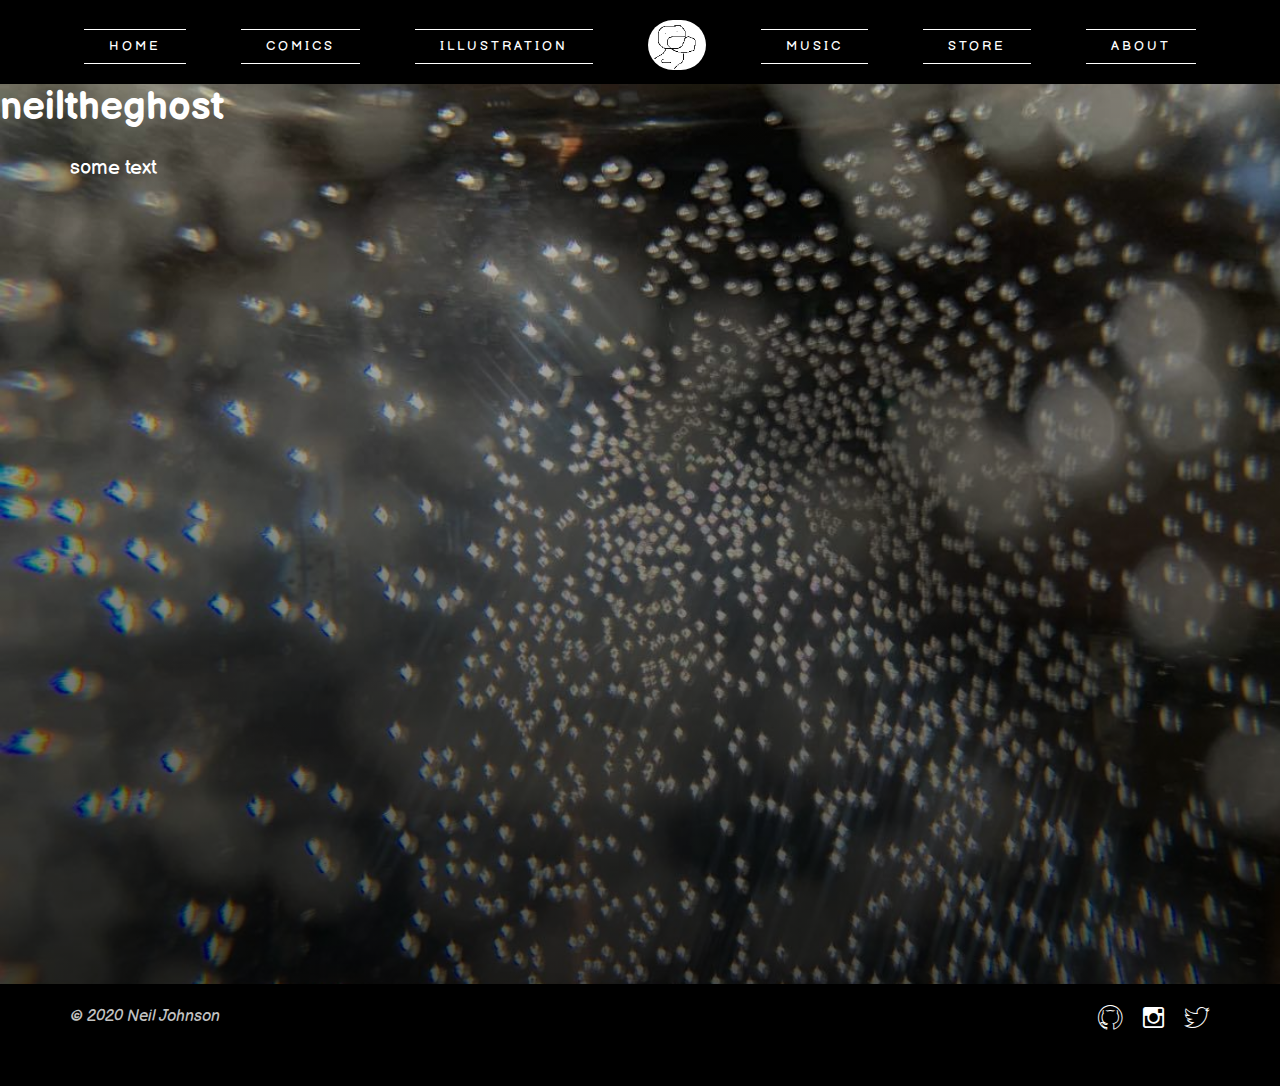
==== index.html @ 7c7e18c2 "developing header nav" ====
<!DOCTYPE html>
<!-- encompasses all that is html. en for english -->
<html lang="en">
    <!-- this defines the tab title and all css docs -->
    <head>
        <!-- vendor sytlesheets to normalize and stick to grid conventions -->
        <link rel="stylesheet" type="text/css" href="vendors/css/normalize.css">
        <link rel="stylesheet" type="text/css" href="vendors/css/Grid.css">
        <!-- my very own stylesheet -->
        <link rel="stylesheet" type="text/css" href="resources/css/style.css">
        <!-- ion icons css file that allows for the i class icons to be used -->
        <link rel="stylesheet" type="text/css" href="vendors/css/ionicons.min.css">
        <!-- google font. I can change this down the road -->
        <link href="https://fonts.googleapis.com/css2?family=Balsamiq+Sans:ital@0;1&display=swap" rel="stylesheet">
        <title>neil.the.ghost</title>
    </head>
    <!-- the stuff at the top. -->
    <!-- body of the website. this is the contents of the website -->
    <body>
        <div class="header">
            <nav>
                <div class="row">
                    <ul class="main-nav">
                        <li><a id="Nav-Home" href="#">Home</a></li>
                        <li><a id="Nav-Comics" href="#">Comics</a></li>
                        <li><a id="Nav-Illustration" href="#">Illustration</a></li>
                        <li class="Nav-logo"><img id="header-logo" src="resources/img/home.png" alt="home-logo"></li>
                        <li><a id="Nav-Music" href="#">Music</a></li>
                        <li><a id="Nav-Store" href="#">Store</a></li>
                        <li><a id="Nav-About" href="#">About</a></li>
                    </ul>
                </div>
            </nav>
        </div>
        <div>

        </div>
        <section class="hero-section">
            <h1>neiltheghost</h1>
            <div class="row">
            </div>
            <p class="row">
                some text
            </p>
        </section>

        <footer>
            <div class="row">
                <p>
                    &copy; 2020 Neil Johnson
                </p>
                <ul class="social-links">
                    <li><a href="https://github.com/neilejohnson"><i class="ion-social-github-outline"></i></a></li>
                    <li><a href="https://www.instagram.com/burningflies/"><i class="ion-social-instagram-outline"></i></a></li>
                    <li><a href="https://twitter.com/neil_the_ghost"><i class="ion-social-twitter-outline"></i></a></li>
                </ul>
            </div>
        </footer>
        <script src="resources/js/app.js"></script>
    </body>
</html>
---- vendors/css/Grid.css ----
/*  SECTIONS  ============================================================================= */

.section {
	clear: both;
	padding: 0px;
	margin: 0px;
}

/*  GROUPING  ============================================================================= */

.row {
    zoom: 1; /* For IE 6/7 (trigger hasLayout) */
}

.row:before,
.row:after {
    content:"";
    display:table;
}
.row:after {
    clear:both;
}

/*  GRID COLUMN SETUP   ==================================================================== */

.col {
	display: block;
	float:left;
	margin: 1% 0 1% 1.6%;
}

.col:first-child { margin-left: 0; } /* all browsers except IE6 and lower */


/*  REMOVE MARGINS AS ALL GO FULL WIDTH AT 480 PIXELS */

@media only screen and (max-width: 480px) {
	.col { 
		/*margin: 1% 0 1% 0%;*/
        margin: 0;
	}
}


/*  GRID OF TWO   ============================================================================= */


.span-2-of-2 {
	width: 100%;
}

.span-1-of-2 {
	width: 49.2%;
}

/*  GO FULL WIDTH AT LESS THAN 480 PIXELS */

@media only screen and (max-width: 480px) {
	.span-2-of-2 {
		width: 100%; 
	}
	.span-1-of-2 {
		width: 100%; 
	}
}


/*  GRID OF THREE   ============================================================================= */

	
.span-3-of-3 {
	width: 100%; 
}

.span-2-of-3 {
	width: 66.13%; 
}

.span-1-of-3 {
	width: 32.26%; 
}


/*  GO FULL WIDTH AT LESS THAN 480 PIXELS */

@media only screen and (max-width: 480px) {
	.span-3-of-3 {
		width: 100%; 
	}
	.span-2-of-3 {
		width: 100%; 
	}
	.span-1-of-3 {
		width: 100%;
	}
}

/*  GRID OF FOUR   ============================================================================= */

	
.span-4-of-4 {
	width: 100%; 
}

.span-3-of-4 {
	width: 74.6%; 
}

.span-2-of-4 {
	width: 49.2%; 
}

.span-1-of-4 {
	width: 23.8%; 
}


/*  GO FULL WIDTH AT LESS THAN 480 PIXELS */

@media only screen and (max-width: 480px) {
	.span-4-of-4 {
		width: 100%; 
	}
	.span-3-of-4 {
		width: 100%; 
	}
	.span-2-of-4 {
		width: 100%; 
	}
	.span-1-of-4 {
		width: 100%; 
	}
}


/*  GRID OF FIVE   ============================================================================= */

	
.span-5-of-5 {
	width: 100%;
}

.span-4-of-5 {
  	width: 79.68%; 
}

.span-3-of-5 {
  	width: 59.36%; 
}

.span-2-of-5 {
  	width: 39.04%;
}

.span-1-of-5 {
  	width: 18.72%;
}


/*  GO FULL WIDTH AT LESS THAN 480 PIXELS */

@media only screen and (max-width: 480px) {
	.span-5-of-5 {
		width: 100%; 
	}
	.span-4-of-5 {
		width: 100%; 
	}
	.span-3-of-5 {
		width: 100%; 
	}
	.span-2-of-5 {
		width: 100%; 
	}
	.span-1-of-5 {
		width: 100%; 
	}
}


/*  GRID OF SIX   ============================================================================= */


.span-6-of-6 {
	width: 100%;
}

.span-5-of-6 {
  	width: 83.06%;
}

.span-4-of-6 {
  	width: 66.13%;
}

.span-3-of-6 {
  	width: 49.2%;
}

.span-2-of-6 {
  	width: 32.26%;
}

.span-1-of-6 {
  	width: 15.33%;
}


/*  GO FULL WIDTH AT LESS THAN 480 PIXELS */

@media only screen and (max-width: 480px) {
	.span-6-of-6 {
		width: 100%; 
	}
	.span-5-of-6 {
		width: 100%; 
	}
	.span-4-of-6 {
		width: 100%; 
	}
	.span-3-of-6 {
		width: 100%; 
	}
	.span-2-of-6 {
		width: 100%; 
	}
	.span-1-of-6 {
		width: 100%; 
	}
}



/*  GRID OF SEVEN   ============================================================================= */


.span-7-of-7 {
	width: 100%;
}

.span-6-of-7 {
	width: 85.48%;
}

.span-5-of-7 {
  	width: 70.97%;
}

.span-4-of-7 {
  	width: 56.45%;
}

.span-3-of-7 {
  	width: 41.94%;
}

.span-2-of-7 {
  	width: 27.42%;
}

.span-1-of-7 {
  	width: 12.91%;
}


/*  GO FULL WIDTH AT LESS THAN 480 PIXELS */

@media only screen and (max-width: 480px) {
	.span-7-of-7 {
		width: 100%; 
	}
	.span-6-of-7 {
		width: 100%; 
	}
	.span-5-of-7 {
		width: 100%; 
	}
	.span-4-of-7 {
		width: 100%; 
	}
	.span-3-of-7 {
		width: 100%; 
	}
	.span-2-of-7 {
		width: 100%; 
	}
	.span-1-of-7 {
		width: 100%; 
	}
}


/*  GRID OF EIGHT   ============================================================================= */

	
.span-8-of-8 {
	width: 100%;
}

.span-7-of-8 {
	width: 87.3%; 
}

.span-6-of-8 {
	width: 74.6%; 
}

.span-5-of-8 {
	width: 61.9%; 
}

.span-4-of-8 {
	width: 49.2%; 
}

.span-3-of-8 {
	width: 36.5%;
}

.span-2-of-8 {
	width: 23.8%; 
}

.span-1-of-8 {
	width: 11.1%; 
}


/*  GO FULL WIDTH AT LESS THAN 480 PIXELS */

@media only screen and (max-width: 480px) {
	.span-8-of-8 {
		width: 100%; 
	}
	.span-7-of-8 {
		width: 100%; 
	}
	.span-6-of-8 {
		width: 100%; 
	}
	.span-5-of-8 {
		width: 100%; 
	}
	.span-4-of-8 {
		width: 100%; 
	}
	.span-3-of-8 {
		width: 100%; 
	}
	.span-2-of-8 {
		width: 100%; 
	}
	.span-1-of-8 {
		width: 100%; 
	}
}


/*  GRID OF NINE   ============================================================================= */


.span-9-of-9 {
	width: 100%;
}

.span-8-of-9 {
	width: 88.71%;
}

.span-7-of-9 {
	width: 77.42%; 
}

.span-6-of-9 {
	width: 66.13%; 
}

.span-5-of-9 {
	width: 54.84%; 
}

.span-4-of-9 {
	width: 43.55%; 
}

.span-3-of-9 {
	width: 32.26%;
}

.span-2-of-9 {
	width: 20.97%; 
}

.span-1-of-9 {
	width: 9.68%; 
}


/*  GO FULL WIDTH AT LESS THAN 480 PIXELS */

@media only screen and (max-width: 480px) {
	.span-9-of-9 {
		width: 100%; 
	}
	.span-8-of-9 {
		width: 100%; 
	}
	.span-7-of-9 {
		width: 100%; 
	}
	.span-6-of-9 {
		width: 100%; 
	}
	.span-5-of-9 {
		width: 100%; 
	}
	.span-4-of-9 {
		width: 100%; 
	}
	.span-3-of-9 {
		width: 100%; 
	}
	.span-2-of-9 {
		width: 100%; 
	}
	.span-1-of-9 {
		width: 100%; 
	}
}


/*  GRID OF TEN   ============================================================================= */


.span-10-of-10 {
	width: 100%;
}

.span-9-of-10 {
	width: 89.84%;
}

.span-8-of-10 {
	width: 79.68%;
}

.span-7-of-10 {
	width: 69.52%; 
}

.span-6-of-10 {
	width: 59.36%; 
}

.span-5-of-10 {
	width: 49.2%; 
}

.span-4-of-10 {
	width: 39.04%; 
}

.span-3-of-10 {
	width: 28.88%;
}

.span-2-of-10 {
	width: 18.72%; 
}

.span-1-of-10 {
	width: 8.56%; 
}


/*  GO FULL WIDTH AT LESS THAN 480 PIXELS */

@media only screen and (max-width: 480px) {
	.span-10-of-10 {
		width: 100%; 
	}
	.span-9-of-10 {
		width: 100%; 
	}
	.span-8-of-10 {
		width: 100%; 
	}
	.span-7-of-10 {
		width: 100%; 
	}
	.span-6-of-10 {
		width: 100%; 
	}
	.span-5-of-10 {
		width: 100%; 
	}
	.span-4-of-10 {
		width: 100%; 
	}
	.span-3-of-10 {
		width: 100%; 
	}
	.span-2-of-10 {
		width: 100%; 
	}
	.span-1-of-10 {
		width: 100%; 
	}
}


/*  GRID OF ELEVEN   ============================================================================= */

.span-11-of-11 {
	width: 100%;
}

.span-10-of-11 {
	width: 90.76%;
}

.span-9-of-11 {
	width: 81.52%;
}

.span-8-of-11 {
	width: 72.29%;
}

.span-7-of-11 {
	width: 63.05%; 
}

.span-6-of-11 {
	width: 53.81%; 
}

.span-5-of-11 {
	width: 44.58%; 
}

.span-4-of-11 {
	width: 35.34%; 
}

.span-3-of-11 {
	width: 26.1%;
}

.span-2-of-11 {
	width: 16.87%; 
}

.span-1-of-11 {
	width: 7.63%; 
}


/*  GO FULL WIDTH AT LESS THAN 480 PIXELS */

@media only screen and (max-width: 480px) {
	.span-11-of-11 {
		width: 100%; 
	}
	.span-10-of-11 {
		width: 100%; 
	}
	.span-9-of-11 {
		width: 100%; 
	}
	.span-8-of-11 {
		width: 100%; 
	}
	.span-7-of-11 {
		width: 100%; 
	}
	.span-6-of-11 {
		width: 100%; 
	}
	.span-5-of-11 {
		width: 100%; 
	}
	.span-4-of-11 {
		width: 100%; 
	}
	.span-3-of-11 {
		width: 100%; 
	}
	.span-2-of-11 {
		width: 100%; 
	}
	.span-1-of-11 {
		width: 100%; 
	}
}


/*  GRID OF TWELVE   ============================================================================= */

.span-12-of-12 {
	width: 100%;
}

.span-11-of-12 {
	width: 91.53%;
}

.span-10-of-12 {
	width: 83.06%;
}

.span-9-of-12 {
	width: 74.6%;
}

.span-8-of-12 {
	width: 66.13%;
}

.span-7-of-12 {
	width: 57.66%; 
}

.span-6-of-12 {
	width: 49.2%; 
}

.span-5-of-12 {
	width: 40.73%; 
}

.span-4-of-12 {
	width: 32.26%; 
}

.span-3-of-12 {
	width: 23.8%;
}

.span-2-of-12 {
	width: 15.33%; 
}

.span-1-of-12 {
	width: 6.86%; 
}


/*  GO FULL WIDTH AT LESS THAN 480 PIXELS */

@media only screen and (max-width: 480px) {
	.span-12-of-12 {
		width: 100%; 
	}
	.span-11-of-12 {
		width: 100%; 
	}
	.span-10-of-12 {
		width: 100%; 
	}
	.span-9-of-12 {
		width: 100%; 
	}
	.span-8-of-12 {
		width: 100%; 
	}
	.span-7-of-12 {
		width: 100%; 
	}
	.span-6-of-12 {
		width: 100%; 
	}
	.span-5-of-12 {
		width: 100%; 
	}
	.span-4-of-12 {
		width: 100%; 
	}
	.span-3-of-12 {
		width: 100%; 
	}
	.span-2-of-12 {
		width: 100%; 
	}
	.span-1-of-12 {
		width: 100%; 
	}
}
---- resources/css/style.css ----
/* ---------------------------- */
/* Basic Setup */
/* ---------------------------- */

/* gets rid of all margins, padding and box-sizing. suggested to add at the beginning of all css sheets */
* {
    margin: 0;
    padding: 0;
    box-sizing: border-box;
}

/* sets up the basic default style rules of the website. */
html {
    background-color: #7f8c8d;
    color: #fff;
    /* lato points to the google fonts lato in our style sheet. Arial is specified as backup and sans if that is not available */
    font-family: "Balsamiq Sans", "Arial", sans-serif;
    font-weight: 300;
    /* base font-size here is defined. All other font-size will be percentages based off this. */
    font-size: 20px;
    text-rendering: optimizeLegibility;
}

/* ---------------------------- */
/* Reusable objects */
/* ---------------------------- */

/* This row is the only one with pixel value. all others will be relative to this */
.row {
    max-width: 1140px;
    /* top and bottom margins are set to 0. left and right set to auto or centered */
    margin: 0 auto;
}

/* ---------------------------- */
/* Header */
/* ---------------------------- */

.header {
    background-color: black;
}

#header-logo {
    display: inline-block;
    border-radius: 200px;
}

.ghost-logo {
    background-image: url('../img/home.png');
}

.main-nav {
    float: center;
    /* get rid of bullet points */
    list-style: none;
    /* distance from top */
    margin-top: 20px;
    text-align: center;
}

.main-nav li {
    /* makes the list horizontal instead of vertical */
    display: inline-block;
    /* how many pixels they are spaced apart */
    margin-bottom: 20px;
    margin-left: 50px;
    border-top: 1px solid #fff;
    border-bottom: 1px solid #fff;
}

.main-nav li:first-child { margin-left: 0px; }

.main-nav li a {
    display: block;
    padding: 9px 25px;
}

li.Nav-logo {
    border-top: none;
    border-bottom: none;
}

#header-logo {
    height: 50px;
    width: auto;
    margin-bottom: -20px;
    border: none;
}

.main-nav li a:link,
.main-nav li a:visited {
    letter-spacing: 3px;
    color: #fff;
    background-color: #000;
    font-size: 65%;
    text-decoration: none;
    text-transform: uppercase;
    transition: color 0.7s;
    transition: background-color 0.7s;
}

.main-nav li a:hover,
.main-nav li a:active {
    color: #000;
    background-color: #fff;
    /*padding-bottom: 5px; 
    border-bottom: 2px solid #34495e;*/
}

/* ---------------------------- */
/* Hero */
/* ---------------------------- */

.hero-section {
    background-image: linear-gradient(rgba(0,0,0,.2), rgba(0,0,0,0.7)), url(img/bubbles.jpg);
    background-color: rgb(32, 32, 32);
    margin-top: -27px;
    background-size: cover;
    background-position: center;
    height: 100vh;
    /*background-attachment: fixed;*/
}

/* ---------------------------- */
/* Footer */
/* ---------------------------- */

footer {
    padding-top: 20px;
    padding-bottom: 50px;
    background-color: #000;
}

footer p {
    display: inline-block;
    font-style: italic;
    font-size: 80%;
    color: rgb(194, 194, 194);
}

.social-links {
    float: right;
    list-style: none;
}

.social-links li {
    display: inline-block;
    font-size: 140%;
}

.social-links li i {
    margin-left: 15px;
    color: #fff;
}
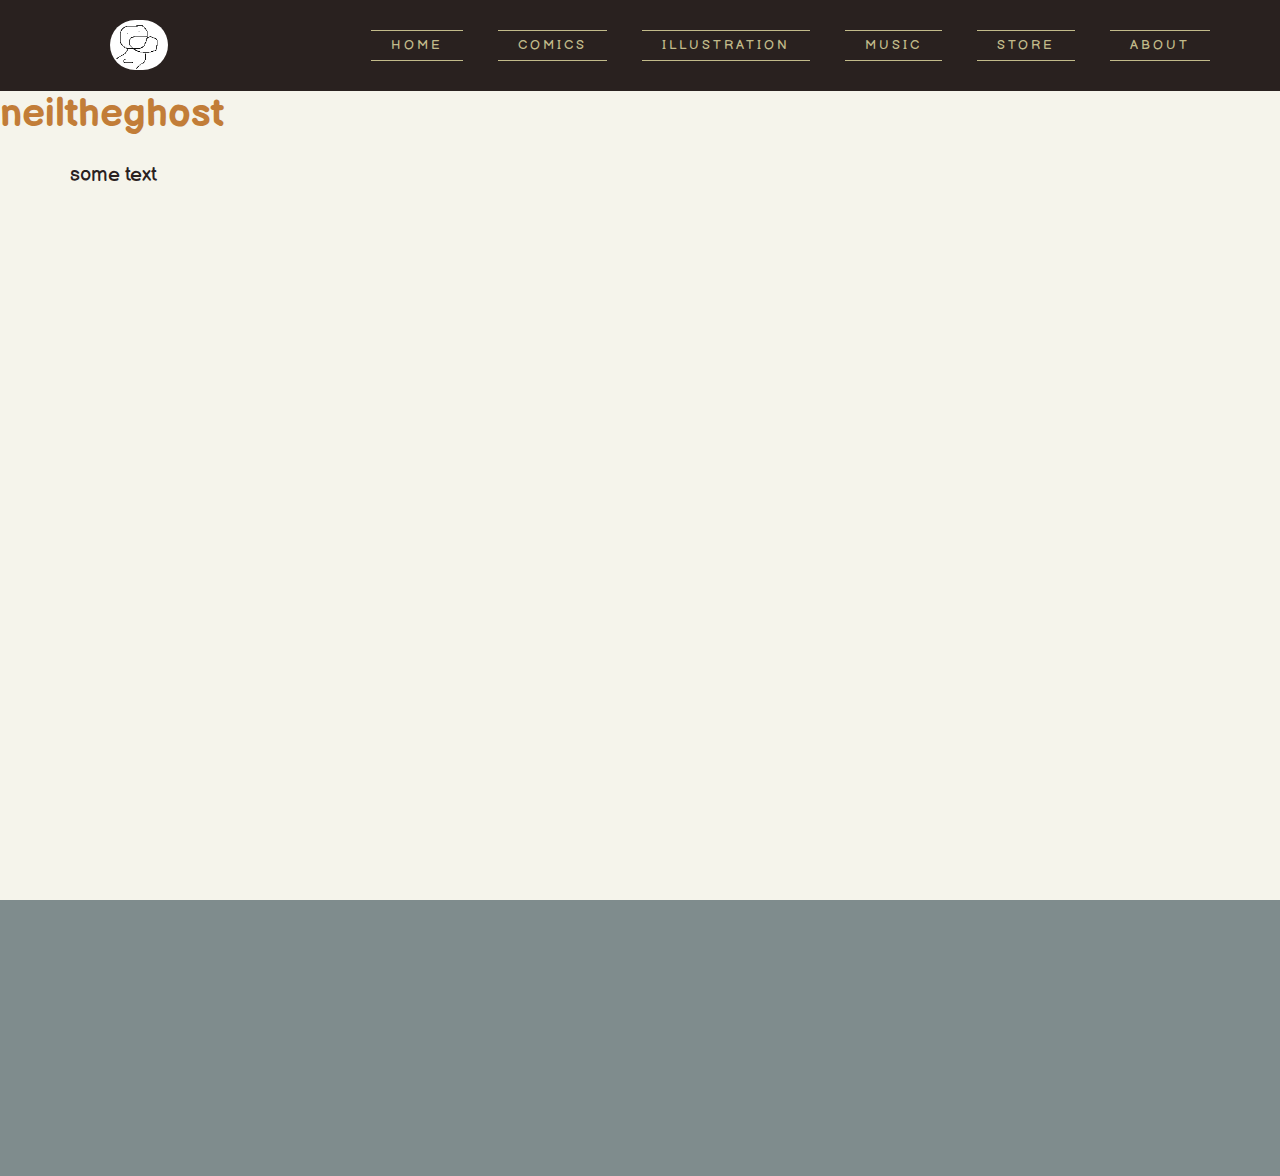
==== commit 8c8606b4: "working out design scheme" ====
--- a/index.html
+++ b/index.html
@@ -12,49 +12,42 @@
         <link rel="stylesheet" type="text/css" href="vendors/css/ionicons.min.css">
         <!-- google font. I can change this down the road -->
         <link href="https://fonts.googleapis.com/css2?family=Balsamiq+Sans:ital@0;1&display=swap" rel="stylesheet">
+        <link href="https://fonts.googleapis.com/css2?family=Roboto:wght@500;900&display=swap" rel="stylesheet">
         <title>neil.the.ghost</title>
     </head>
     <!-- the stuff at the top. -->
     <!-- body of the website. this is the contents of the website -->
     <body>
         <div class="header">
-            <nav>
-                <div class="row">
-                    <ul class="main-nav">
-                        <li><a id="Nav-Home" href="#">Home</a></li>
-                        <li><a id="Nav-Comics" href="#">Comics</a></li>
-                        <li><a id="Nav-Illustration" href="#">Illustration</a></li>
-                        <li class="Nav-logo"><img id="header-logo" src="resources/img/home.png" alt="home-logo"></li>
-                        <li><a id="Nav-Music" href="#">Music</a></li>
-                        <li><a id="Nav-Store" href="#">Store</a></li>
-                        <li><a id="Nav-About" href="#">About</a></li>
-                    </ul>
-                </div>
+            <nav class="row">
+                <img id="header-logo" src="resources/img/home.png" alt="home-logo">
+                <ul class="main-nav">
+                    <li><a id="Nav-Home" href="#">Home</a></li>
+                    <li><a id="Nav-Comics" href="#">Comics</a></li>
+                    <li><a id="Nav-Illustration" href="#">Illustration</a></li>
+                    <li><a id="Nav-Music" href="#">Music</a></li>
+                    <li><a id="Nav-Store" href="#">Store</a></li>
+                    <li><a id="Nav-About" href="#">About</a></li>
+                </ul>
             </nav>
-        </div>
-        <div>
-
         </div>
         <section class="hero-section">
             <h1>neiltheghost</h1>
-            <div class="row">
-            </div>
             <p class="row">
                 some text
             </p>
         </section>
-
         <footer>
             <div class="row">
-                <p>
-                    &copy; 2020 Neil Johnson
-                </p>
                 <ul class="social-links">
                     <li><a href="https://github.com/neilejohnson"><i class="ion-social-github-outline"></i></a></li>
                     <li><a href="https://www.instagram.com/burningflies/"><i class="ion-social-instagram-outline"></i></a></li>
                     <li><a href="https://twitter.com/neil_the_ghost"><i class="ion-social-twitter-outline"></i></a></li>
                 </ul>
             </div>
+            <p class="footer-text">
+                COPYRIGHT<br>MMXX<br><span>by</span> NEIL JOHNSON
+            </p>
         </footer>
         <script src="resources/js/app.js"></script>
     </body>
--- a/resources/css/style.css
+++ b/resources/css/style.css
@@ -1,4 +1,13 @@
 
+/* Colors *\
+
+off-black: #29211F
+off-white: #F5F4EB
+beige: #C2BB8A
+burnt orange: #C27D38
+greenish: #8D9876
+
+ \*       */
 
 /* ---------------------------- */
 /* Basic Setup */
@@ -12,7 +21,9 @@
 }
 
 /* sets up the basic default style rules of the website. */
-html {
+html, body {
+    width: 100%;
+    height: 100%;
     background-color: #7f8c8d;
     color: #fff;
     /* lato points to the google fonts lato in our style sheet. Arial is specified as backup and sans if that is not available */
@@ -21,6 +32,22 @@
     /* base font-size here is defined. All other font-size will be percentages based off this. */
     font-size: 20px;
     text-rendering: optimizeLegibility;
+    overflow-x: hidden;
+}
+
+/* body {
+    width: 100%;
+} */
+
+
+/* this is defining clearfix. it will fix the spacing when a float or ul messes up the spacing */
+.clearfix {zoom: 1}
+.clearfix:after {
+    content: '.';
+    clear: both;
+    display: block;
+    height: 0;
+    visibility: hidden;
 }
 
 /* ---------------------------- */
@@ -35,46 +62,51 @@
 }
 
 /* ---------------------------- */
+/* Headings */
+/* ---------------------------- */
+
+h1 {
+    color: #C27D38;
+}
+
+
+/* ---------------------------- */
 /* Header */
 /* ---------------------------- */
 
 .header {
-    background-color: black;
+    background-color: #29211F;
 }
 
 #header-logo {
     display: inline-block;
     border-radius: 200px;
-}
-
-.ghost-logo {
-    background-image: url('../img/home.png');
+    margin-top: 20px;
+    margin-left: 40px;
 }
 
 .main-nav {
-    float: center;
+    float: right;
     /* get rid of bullet points */
     list-style: none;
     /* distance from top */
-    margin-top: 20px;
-    text-align: center;
+    margin: 30px 0px;
 }
 
 .main-nav li {
     /* makes the list horizontal instead of vertical */
     display: inline-block;
     /* how many pixels they are spaced apart */
-    margin-bottom: 20px;
-    margin-left: 50px;
-    border-top: 1px solid #fff;
-    border-bottom: 1px solid #fff;
+    margin-left: 30px;
+    border-top: 1px solid #C2BB8A;
+    border-bottom: 1px solid #C2BB8A;
 }
 
 .main-nav li:first-child { margin-left: 0px; }
 
 .main-nav li a {
     display: block;
-    padding: 9px 25px;
+    padding: 7px 20px;
 }
 
 li.Nav-logo {
@@ -92,8 +124,8 @@
 .main-nav li a:link,
 .main-nav li a:visited {
     letter-spacing: 3px;
-    color: #fff;
-    background-color: #000;
+    color: #C2BB8A;
+    background-color: #29211F;
     font-size: 65%;
     text-decoration: none;
     text-transform: uppercase;
@@ -103,8 +135,8 @@
 
 .main-nav li a:hover,
 .main-nav li a:active {
-    color: #000;
-    background-color: #fff;
+    color: #29211F;
+    background-color: #C2BB8A;
     /*padding-bottom: 5px; 
     border-bottom: 2px solid #34495e;*/
 }
@@ -114,8 +146,8 @@
 /* ---------------------------- */
 
 .hero-section {
-    background-image: linear-gradient(rgba(0,0,0,.2), rgba(0,0,0,0.7)), url(img/bubbles.jpg);
-    background-color: rgb(32, 32, 32);
+    /* background-image: linear-gradient(rgba(0,0,0,.2), rgba(0,0,0,0.7)), url(img/bubbles.jpg); */
+    background-color: #F5F4EB;
     margin-top: -27px;
     background-size: cover;
     background-position: center;
@@ -123,6 +155,10 @@
     /*background-attachment: fixed;*/
 }
 
+.hero-section p {
+    color: #29211F;
+}
+
 /* ---------------------------- */
 /* Footer */
 /* ---------------------------- */
@@ -130,14 +166,22 @@
 footer {
     padding-top: 20px;
     padding-bottom: 50px;
-    background-color: #000;
+    background-color: #29211F;
 }
 
 footer p {
-    display: inline-block;
-    font-style: italic;
+    font-family: "Roboto", "Arial", sans-serif;
+    font-size: 120%;
+    text-align: center;
+    color: #C2BB8A;
+    word-spacing: 3px;
+    letter-spacing: .5px;
+    font-weight: 900;
+    transform: scale(1.1, 1);
+}
+
+footer p span {
     font-size: 80%;
-    color: rgb(194, 194, 194);
 }
 
 .social-links {
@@ -152,5 +196,5 @@
 
 .social-links li i {
     margin-left: 15px;
-    color: #fff;
-}
+    color: #8D9876;
+}
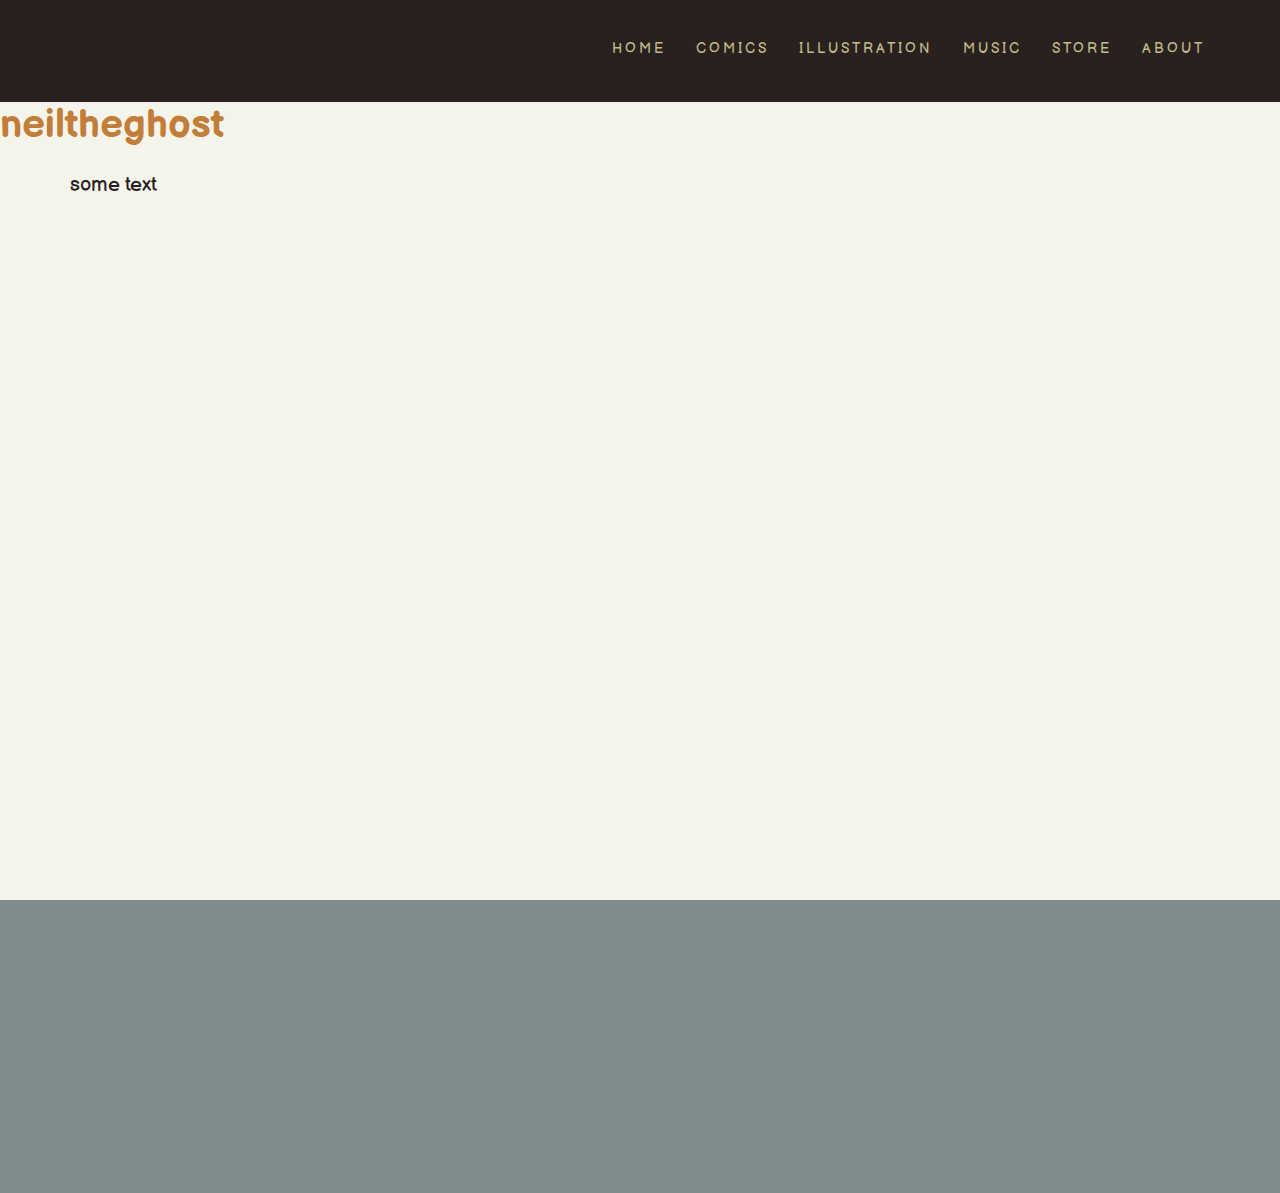
==== commit d899af6a: "cleaning up the design" ====
--- a/index.html
+++ b/index.html
@@ -20,7 +20,7 @@
     <body>
         <div class="header">
             <nav class="row">
-                <img id="header-logo" src="resources/img/home.png" alt="home-logo">
+                <!-- <img id="header-logo" src="resources/img/home.png" alt="home-logo"> -->
                 <ul class="main-nav">
                     <li><a id="Nav-Home" href="#">Home</a></li>
                     <li><a id="Nav-Comics" href="#">Comics</a></li>
--- a/resources/css/style.css
+++ b/resources/css/style.css
@@ -28,7 +28,7 @@
     color: #fff;
     /* lato points to the google fonts lato in our style sheet. Arial is specified as backup and sans if that is not available */
     font-family: "Balsamiq Sans", "Arial", sans-serif;
-    font-weight: 300;
+    font-weight: 500;
     /* base font-size here is defined. All other font-size will be percentages based off this. */
     font-size: 20px;
     text-rendering: optimizeLegibility;
@@ -69,7 +69,6 @@
     color: #C27D38;
 }
 
-
 /* ---------------------------- */
 /* Header */
 /* ---------------------------- */
@@ -77,38 +76,54 @@
 .header {
     background-color: #29211F;
 }
-
+/* 
 #header-logo {
     display: inline-block;
     border-radius: 200px;
     margin-top: 20px;
     margin-left: 40px;
-}
+} */
 
 .main-nav {
     float: right;
     /* get rid of bullet points */
     list-style: none;
     /* distance from top */
-    margin: 30px 0px;
+    margin: 35px 0px;
 }
 
 .main-nav li {
     /* makes the list horizontal instead of vertical */
     display: inline-block;
     /* how many pixels they are spaced apart */
-    margin-left: 30px;
-    border-top: 1px solid #C2BB8A;
-    border-bottom: 1px solid #C2BB8A;
+    /* border-top: 1px solid #C2BB8A;
+    border-bottom: 1px solid #C2BB8A; */
+    font-size: 105%;
 }
 
 .main-nav li:first-child { margin-left: 0px; }
 
-.main-nav li a {
+.main-nav li a:link,
+.main-nav li a:visited {
     display: block;
-    padding: 7px 20px;
-}
-
+    margin-left: 15px;
+    padding: 7px 5px;
+    letter-spacing: 3px;
+    color: #C2BB8A;
+    font-size: 65%;
+    text-decoration: none;
+    text-transform: uppercase;
+    border-bottom: 2px solid transparent; 
+    transition: opacity 0.2s;
+}
+
+.main-nav li a:hover,
+.main-nav li a:active {
+    opacity: 70%;
+    /*padding-bottom: 5px; */
+    border-bottom: 2px solid #C2BB8A; 
+}
+/* 
 li.Nav-logo {
     border-top: none;
     border-bottom: none;
@@ -119,27 +134,8 @@
     width: auto;
     margin-bottom: -20px;
     border: none;
-}
-
-.main-nav li a:link,
-.main-nav li a:visited {
-    letter-spacing: 3px;
-    color: #C2BB8A;
-    background-color: #29211F;
-    font-size: 65%;
-    text-decoration: none;
-    text-transform: uppercase;
-    transition: color 0.7s;
-    transition: background-color 0.7s;
-}
-
-.main-nav li a:hover,
-.main-nav li a:active {
-    color: #29211F;
-    background-color: #C2BB8A;
-    /*padding-bottom: 5px; 
-    border-bottom: 2px solid #34495e;*/
-}
+} */
+
 
 /* ---------------------------- */
 /* Hero */
@@ -191,10 +187,19 @@
 
 .social-links li {
     display: inline-block;
-    font-size: 140%;
-}
-
-.social-links li i {
+    font-size: 170%;
+}
+
+.social-links li a:link,
+.social-links li a:visited {
     margin-left: 15px;
     color: #8D9876;
-}
+    transition: opacity 0.2s;
+}
+
+.social-links li a:hover,
+.social-links li a:active {
+    opacity: 60%;
+}
+
+
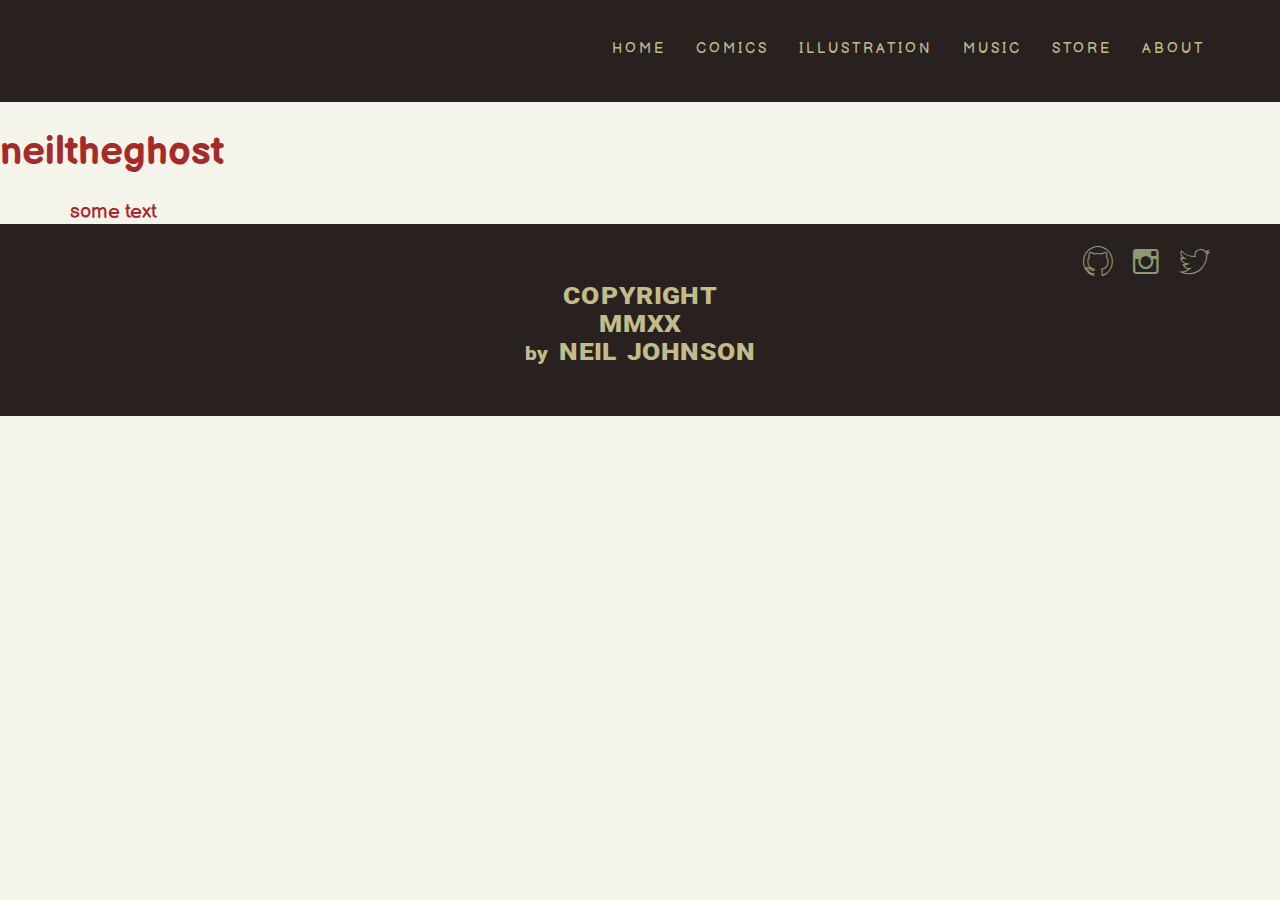
==== commit 248c748d: "linked all html documents. made simple landing pages. working on comics page layout" ====
--- a/index.html
+++ b/index.html
@@ -23,11 +23,11 @@
                 <!-- <img id="header-logo" src="resources/img/home.png" alt="home-logo"> -->
                 <ul class="main-nav">
                     <li><a id="Nav-Home" href="#">Home</a></li>
-                    <li><a id="Nav-Comics" href="#">Comics</a></li>
-                    <li><a id="Nav-Illustration" href="#">Illustration</a></li>
-                    <li><a id="Nav-Music" href="#">Music</a></li>
-                    <li><a id="Nav-Store" href="#">Store</a></li>
-                    <li><a id="Nav-About" href="#">About</a></li>
+                    <li><a id="Nav-Comics" href="comics/">Comics</a></li>
+                    <li><a id="Nav-Illustration" href="illustration/">Illustration</a></li>
+                    <li><a id="Nav-Music" href="music/">Music</a></li>
+                    <li><a id="Nav-Store" href="https://gumroad.com/neiltheghost">Store</a></li>
+                    <li><a id="Nav-About" href="about/">About</a></li>
                 </ul>
             </nav>
         </div>
--- a/resources/css/style.css
+++ b/resources/css/style.css
@@ -24,7 +24,8 @@
 html, body {
     width: 100%;
     height: 100%;
-    background-color: #7f8c8d;
+    background-color: #F5F4EB;
+    /* background-color: #7f8c8d; */
     color: #fff;
     /* lato points to the google fonts lato in our style sheet. Arial is specified as backup and sans if that is not available */
     font-family: "Balsamiq Sans", "Arial", sans-serif;
@@ -34,10 +35,6 @@
     text-rendering: optimizeLegibility;
     overflow-x: hidden;
 }
-
-/* body {
-    width: 100%;
-} */
 
 
 /* this is defining clearfix. it will fix the spacing when a float or ul messes up the spacing */
@@ -123,36 +120,21 @@
     /*padding-bottom: 5px; */
     border-bottom: 2px solid #C2BB8A; 
 }
-/* 
-li.Nav-logo {
-    border-top: none;
-    border-bottom: none;
-}
-
-#header-logo {
-    height: 50px;
-    width: auto;
-    margin-bottom: -20px;
-    border: none;
-} */
-
-
-/* ---------------------------- */
-/* Hero */
-/* ---------------------------- */
-
-.hero-section {
-    /* background-image: linear-gradient(rgba(0,0,0,.2), rgba(0,0,0,0.7)), url(img/bubbles.jpg); */
-    background-color: #F5F4EB;
-    margin-top: -27px;
-    background-size: cover;
-    background-position: center;
-    height: 100vh;
-    /*background-attachment: fixed;*/
-}
-
-.hero-section p {
-    color: #29211F;
+
+/* ---------------------------- */
+/* H Elements */
+/* ---------------------------- */
+
+h1 {
+    color: brown;
+}
+
+h2 {
+    color: green;
+}
+
+h3 {
+    color: blue;
 }
 
 /* ---------------------------- */
@@ -202,4 +184,156 @@
     opacity: 60%;
 }
 
-
+.photo-section {
+    text-align: center;
+    display: block;
+}
+
+.photo-section img {
+    height: 500px;
+    width: auto;
+    padding: 20px 0;
+}
+
+.ribbon {
+    display: block;
+    text-align: center;
+    margin-top: 40px;
+    margin-bottom: 20px;
+}
+.ribbon img {
+    height: 400px;
+    width: auto;
+}
+
+/* ---------------------------- */
+/* Comics */
+/* ---------------------------- */
+
+.comic-description {
+    color: #29211F;
+    width: 60%;
+    margin-left: 20%;
+    margin-top: 30px;
+    margin-bottom: 50px;
+}
+
+.comic-container {
+    width: 70%;
+    margin-left: 15%;
+    text-align: center;
+}
+
+/* E-H */
+
+.e-h-page img {
+    display: block;
+    /* center all block elements */
+    margin: auto;
+    height: 700px;
+    width: auto;
+    margin-bottom: 50px;
+}
+
+/* SAD LAND */
+
+.sad-land-page img {
+    height: 300px;
+    width: auto;
+    margin-bottom: 40px;
+}
+
+.sad-land-page img:last-child {
+    padding-left: 5px;
+}
+
+/* SAD CASTLE */
+
+.sad-castle-page img {
+    height: 325px;
+    width: auto;
+    margin-bottom: 30px;
+}
+
+.sad-castle-page img:last-child {
+    padding-left: 9px;
+}
+
+/* THE LAST STOP */
+
+.the-last-stop-page img {
+    display: block;
+    margin: auto;
+    height: 900px;
+    width: auto;
+    margin-bottom: 50px;
+}
+
+.comics-landing-page {
+    margin-top: 50px;
+    text-align: center;
+    margin-bottom: 70px;
+}
+
+.comics-landing-page img {
+    height: 300px;
+    width: auto;
+    padding-right: 20px;
+    padding-top: 20px;
+}
+
+.comics-landing-page img:nth-child(3n) {
+    padding-right: 0px;
+}
+
+/* ---------------------------- */
+/* Overlay */
+/* ---------------------------- */
+
+/* this targets the container that holds the img and text it makes it one solid unit */
+.img-container {
+    /*  */
+    position: relative;
+    display: inline-block;
+    height: 300px;
+    width: auto;
+}
+
+.img-container img {
+    display: block;
+}
+
+.overlay {
+    position: absolute;
+    /* speed of all transition */
+    transition: all .3s ease;
+    opacity: 0;
+    background-color: #eee;
+}
+
+.img-container:hover .overlay{
+    opacity: 1;
+}
+
+.text {
+    color: black;
+    position: absolute;
+    top: 50%;
+    left: 50%;
+    transform: translate(-50%, -50%);
+}
+
+.overlay-right {
+    height: 100%;
+    width: 0;
+    top: 0;
+    left: 0;
+}
+
+.img-container:hover .overlay-right{
+    width: 100%;
+}
+
+p {
+    color: brown;
+}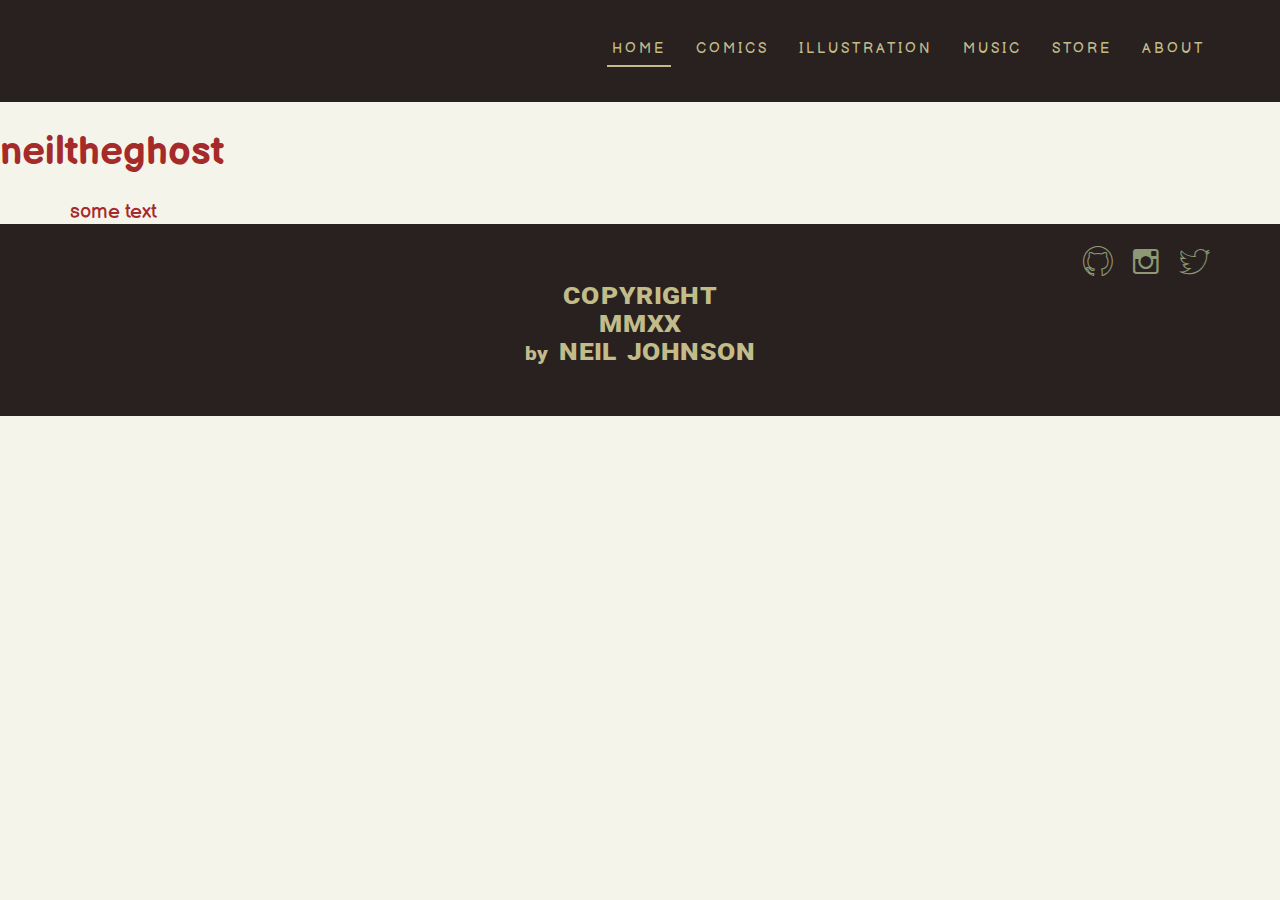
==== commit d30c8c8f: "nav overhaul and some work on the illustration page" ====
--- a/index.html
+++ b/index.html
@@ -22,12 +22,12 @@
             <nav class="row">
                 <!-- <img id="header-logo" src="resources/img/home.png" alt="home-logo"> -->
                 <ul class="main-nav">
-                    <li><a id="Nav-Home" href="#">Home</a></li>
-                    <li><a id="Nav-Comics" href="comics/">Comics</a></li>
-                    <li><a id="Nav-Illustration" href="illustration/">Illustration</a></li>
-                    <li><a id="Nav-Music" href="music/">Music</a></li>
-                    <li><a id="Nav-Store" href="https://gumroad.com/neiltheghost">Store</a></li>
-                    <li><a id="Nav-About" href="about/">About</a></li>
+                    <li><a class="nav-focus" href="#">Home</a></li>
+                    <li><a class="nav-other" href="comics/">Comics</a></li>
+                    <li><a class="nav-other" href="illustration/">Illustration</a></li>
+                    <li><a class="nav-other" href="music/">Music</a></li>
+                    <li><a class="nav-other" href="https://gumroad.com/neiltheghost">Store</a></li>
+                    <li><a class="nav-other" href="about/">About</a></li>
                 </ul>
             </nav>
         </div>
--- a/resources/css/style.css
+++ b/resources/css/style.css
@@ -73,53 +73,47 @@
 .header {
     background-color: #29211F;
 }
-/* 
-#header-logo {
-    display: inline-block;
-    border-radius: 200px;
-    margin-top: 20px;
-    margin-left: 40px;
-} */
 
 .main-nav {
     float: right;
-    /* get rid of bullet points */
     list-style: none;
-    /* distance from top */
     margin: 35px 0px;
 }
 
 .main-nav li {
-    /* makes the list horizontal instead of vertical */
     display: inline-block;
-    /* how many pixels they are spaced apart */
-    /* border-top: 1px solid #C2BB8A;
-    border-bottom: 1px solid #C2BB8A; */
     font-size: 105%;
 }
 
 .main-nav li:first-child { margin-left: 0px; }
 
-.main-nav li a:link,
-.main-nav li a:visited {
+.nav-other:link,
+.nav-other:visited,
+.nav-focus {
     display: block;
     margin-left: 15px;
     padding: 7px 5px;
     letter-spacing: 3px;
-    color: #C2BB8A;
     font-size: 65%;
     text-decoration: none;
     text-transform: uppercase;
+    color: #C2BB8A;
     border-bottom: 2px solid transparent; 
-    transition: opacity 0.2s;
-}
-
-.main-nav li a:hover,
-.main-nav li a:active {
+    transition: all 0.2s;
+}
+
+.nav-focus {
+    border-bottom: 2px solid #C2BB8A; 
+}
+
+.nav-other:hover,
+.nav-other:active,
+.nav-focus:hover,
+.nav-focus:active {
     opacity: 70%;
-    /*padding-bottom: 5px; */
     border-bottom: 2px solid #C2BB8A; 
 }
+
 
 /* ---------------------------- */
 /* H Elements */
@@ -130,7 +124,19 @@
 }
 
 h2 {
-    color: green;
+    font-family: "Roboto", "Arial", sans-serif;
+    color: #29211F;
+    margin: 60px 0;
+    text-transform: uppercase;
+    letter-spacing: 1.5px;
+    font-size: 200%;
+    font-weight: 300;
+}
+
+h2::after {
+    height:2px;
+    width: 50px;
+    background-color: black;
 }
 
 h3 {
@@ -182,17 +188,6 @@
 .social-links li a:hover,
 .social-links li a:active {
     opacity: 60%;
-}
-
-.photo-section {
-    text-align: center;
-    display: block;
-}
-
-.photo-section img {
-    height: 500px;
-    width: auto;
-    padding: 20px 0;
 }
 
 .ribbon {
@@ -275,63 +270,109 @@
     margin-bottom: 70px;
 }
 
-.comics-landing-page img {
-    height: 300px;
-    width: auto;
-    padding-right: 20px;
-    padding-top: 20px;
-}
-
-.comics-landing-page img:nth-child(3n) {
-    padding-right: 0px;
-}
-
-/* ---------------------------- */
-/* Overlay */
+/* ---------------------------- */
+/* COMICS - Overlay */
 /* ---------------------------- */
 
 /* this targets the container that holds the img and text it makes it one solid unit */
 .img-container {
     /*  */
+    display: inline-block;
     position: relative;
-    display: inline-block;
     height: 300px;
-    width: auto;
-}
-
-.img-container img {
-    display: block;
-}
-
-.overlay {
+    width: 300px;
+    overflow: hidden;
+    margin-right: 20px;
+    margin-top: 20px;
+}
+
+.img-container:nth-child(3n) {
+    padding-right: 0px;
+}
+
+.img-comic {
+    height: 300px;
+    width: 300px;
+    transition: transform .5s;
+}
+
+.img-container:hover .img-comic {
+    transform: scale(1.03);
+}
+
+.img-overlay {
+    background-color: #eee;
     position: absolute;
-    /* speed of all transition */
-    transition: all .3s ease;
     opacity: 0;
-    background-color: #eee;
-}
-
-.img-container:hover .overlay{
+    transition: all .5s ease;
+    top: 100%;
+    bottom: 0;
+    left: 0;
+    right: 0;
+}
+
+.img-container:hover .img-overlay {
+    opacity: .75;
+    top: 85%;
+}
+
+.img-text {
+    position: absolute;
+    bottom: 0px;
+    left: 15px;
+    color: black;
+    opacity: 0;
+    transition: all .5s ease;
+}
+
+.img-container:hover .img-text {
     opacity: 1;
-}
-
-.text {
-    color: black;
+    bottom: 10px;
+}
+
+/* ---------------------------- */
+/* Illustration */
+/* ---------------------------- */
+
+.illustration-section {
+    text-align: center;
+    display: block;
+}
+
+.illustration-container {
+    position: relative;
+    text-align: center;
+    margin-bottom: 70px;
+}
+
+.illustration-img {
+    height: 600px;
+    width: auto;
+    padding: 35px;
+    border-top: 1px solid  #29211F;
+    border-right: 1px solid  #29211F;
+    border-bottom: 1px solid  #29211F;
+    border-left: 1px solid  #29211F;
+}
+
+.illustration-text {
+    font-family: "Roboto", "Arial", sans-serif;
     position: absolute;
-    top: 50%;
+    bottom: -8px;
     left: 50%;
-    transform: translate(-50%, -50%);
-}
-
-.overlay-right {
-    height: 100%;
-    width: 0;
-    top: 0;
-    left: 0;
-}
-
-.img-container:hover .overlay-right{
-    width: 100%;
+    transform: translateX(-50%); 
+    margin: auto;
+    z-index: 1;
+    font-size: 130%;
+    color: #29211F;
+    background-color: #F5F4EB;
+    padding: 0 15px;
+    font-weight: 300;
+}
+
+.about-section img {
+    height: 900px;
+    width: auto;
 }
 
 p {
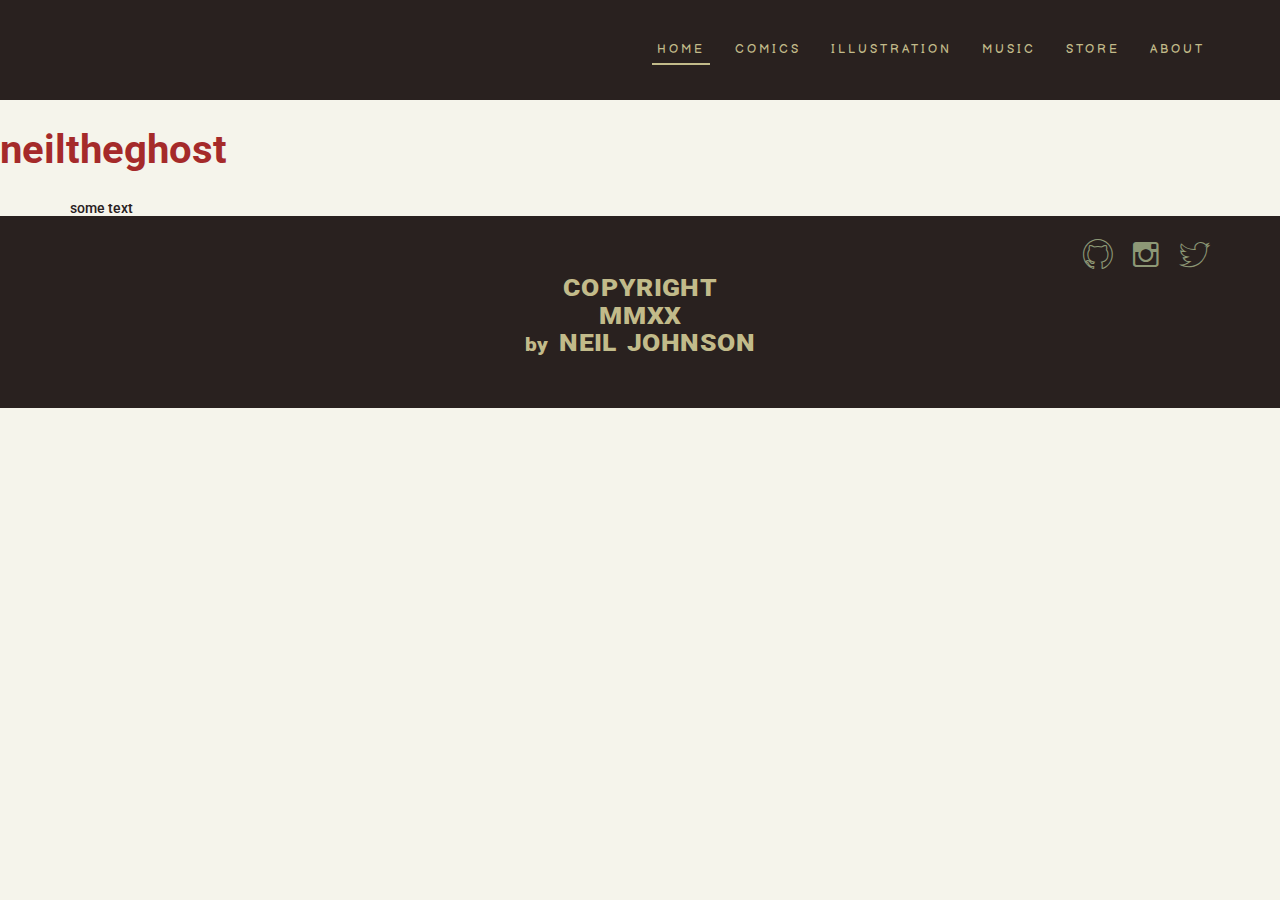
==== commit db43935d: "progress made on responsiveness" ====
--- a/index.html
+++ b/index.html
@@ -3,11 +3,16 @@
 <html lang="en">
     <!-- this defines the tab title and all css docs -->
     <head>
+        <!-- tells mobile phones not to zoom out -->
+        <meta name="viewport" content="width=device-width, initial-scale=1.0">
+
         <!-- vendor sytlesheets to normalize and stick to grid conventions -->
         <link rel="stylesheet" type="text/css" href="vendors/css/normalize.css">
         <link rel="stylesheet" type="text/css" href="vendors/css/Grid.css">
         <!-- my very own stylesheet -->
         <link rel="stylesheet" type="text/css" href="resources/css/style.css">
+        <!-- media queries -->
+        <link rel="stylesheet" type="text/css" href="resources/css/queries.css">
         <!-- ion icons css file that allows for the i class icons to be used -->
         <link rel="stylesheet" type="text/css" href="vendors/css/ionicons.min.css">
         <!-- google font. I can change this down the road -->
--- a/resources/css/style.css
+++ b/resources/css/style.css
@@ -28,7 +28,7 @@
     /* background-color: #7f8c8d; */
     color: #fff;
     /* lato points to the google fonts lato in our style sheet. Arial is specified as backup and sans if that is not available */
-    font-family: "Balsamiq Sans", "Arial", sans-serif;
+    font-family: "Roboto", "Arial", sans-serif;
     font-weight: 500;
     /* base font-size here is defined. All other font-size will be percentages based off this. */
     font-size: 20px;
@@ -82,7 +82,8 @@
 
 .main-nav li {
     display: inline-block;
-    font-size: 105%;
+    font-size: 90%;
+    font-family: "Balsamiq Sans", "Arial", sans-serif;
 }
 
 .main-nav li:first-child { margin-left: 0px; }
@@ -114,7 +115,6 @@
     border-bottom: 2px solid #C2BB8A; 
 }
 
-
 /* ---------------------------- */
 /* H Elements */
 /* ---------------------------- */
@@ -124,7 +124,6 @@
 }
 
 h2 {
-    font-family: "Roboto", "Arial", sans-serif;
     color: #29211F;
     margin: 60px 0;
     text-transform: uppercase;
@@ -140,7 +139,9 @@
 }
 
 h3 {
-    color: blue;
+    color: #29211F;
+    font-size: 140%;
+    margin-bottom: 40px;
 }
 
 /* ---------------------------- */
@@ -154,7 +155,6 @@
 }
 
 footer p {
-    font-family: "Roboto", "Arial", sans-serif;
     font-size: 120%;
     text-align: center;
     color: #C2BB8A;
@@ -193,30 +193,41 @@
 .ribbon {
     display: block;
     text-align: center;
-    margin-top: 40px;
-    margin-bottom: 20px;
-}
+    margin-top: 60px;
+    margin-bottom: 50px;
+    width: auto;
+}
+
 .ribbon img {
-    height: 400px;
-    width: auto;
+    height: 225px;
 }
 
 /* ---------------------------- */
 /* Comics */
 /* ---------------------------- */
+
+
+.comics-landing-page {
+    max-width: 1000px;
+    margin-top: 50px;
+    text-align: center;
+    margin-bottom: 70px;
+}
 
 .comic-description {
     color: #29211F;
-    width: 60%;
-    margin-left: 20%;
+    width: 650px;
+    margin: auto;
     margin-top: 30px;
-    margin-bottom: 50px;
+    margin-bottom: 70px;
 }
 
 .comic-container {
-    width: 70%;
-    margin-left: 15%;
-    text-align: center;
+    width: 800px;
+    margin: auto;
+    text-align: center;
+    padding-top: 70px;
+    border-top: 1px solid #29211F;
 }
 
 /* E-H */
@@ -235,7 +246,7 @@
 .sad-land-page img {
     height: 300px;
     width: auto;
-    margin-bottom: 40px;
+    margin-bottom: 50px;
 }
 
 .sad-land-page img:last-child {
@@ -245,9 +256,9 @@
 /* SAD CASTLE */
 
 .sad-castle-page img {
-    height: 325px;
-    width: auto;
-    margin-bottom: 30px;
+    height: 290px;
+    width: auto;
+    margin-bottom: 60px;
 }
 
 .sad-castle-page img:last-child {
@@ -264,10 +275,24 @@
     margin-bottom: 50px;
 }
 
-.comics-landing-page {
-    margin-top: 50px;
-    text-align: center;
-    margin-bottom: 70px;
+/* JEREMY THOMAS */
+
+.jeremy-thomas-page img {
+    display: block;
+    margin: auto;
+    height: 650px;
+    width: auto;
+    margin-bottom: 60px;
+}
+
+.jeremy-thomas-chapters {
+    text-align: center;
+    margin-bottom: 40px;
+    color: #8D9876;
+}
+
+.jeremy-thomas-chapters li {
+    padding-bottom: 15px;
 }
 
 /* ---------------------------- */
@@ -276,11 +301,10 @@
 
 /* this targets the container that holds the img and text it makes it one solid unit */
 .img-container {
-    /*  */
     display: inline-block;
     position: relative;
-    height: 300px;
-    width: 300px;
+    height: 250px;
+    width: 250px;
     overflow: hidden;
     margin-right: 20px;
     margin-top: 20px;
@@ -291,8 +315,8 @@
 }
 
 .img-comic {
-    height: 300px;
-    width: 300px;
+    height: 250px;
+    width: 250px;
     transition: transform .5s;
 }
 
@@ -319,7 +343,8 @@
 .img-text {
     position: absolute;
     bottom: 0px;
-    left: 15px;
+    left: 20px;
+    font-size: 85%;
     color: black;
     opacity: 0;
     transition: all .5s ease;
@@ -356,7 +381,6 @@
 }
 
 .illustration-text {
-    font-family: "Roboto", "Arial", sans-serif;
     position: absolute;
     bottom: -8px;
     left: 50%;
@@ -376,5 +400,6 @@
 }
 
 p {
-    color: brown;
+    color: #29211F;
+    font-size: 70%;
 }--- a/resources/css/queries.css
+++ b/resources/css/queries.css
@@ -0,0 +1,131 @@
+/* big tablet to 1200px: from 1023px to 1199px */
+@media only screen and (max-width: 1200px) {
+
+    .social-links, 
+    .main-nav {
+        margin-right: 3%;
+    }
+}
+
+/* iPad in portrait mode: from 768px to 1023px */
+@media only screen and (max-width: 1023px) {
+
+/* ---------------------------- */
+/* Comics */
+/* ---------------------------- */
+
+    .comics-landing-page {
+        max-width: 750px;
+    }
+
+    .img-container {
+        display: inline-block;
+        position: relative;
+        height: 225px;
+        width: 225px;
+        overflow: hidden;
+        margin-right: 15px;
+        margin-top: 15px;
+    }
+    
+    .img-comic {
+        height: 225px;
+        width: 225px;
+    }
+
+    .img-text {
+        font-size: 75%;
+    }
+
+}
+
+/* phones smaller than iPad: from 481px to 767px */
+@media only screen and (max-width: 767px) {
+
+/* ---------------------------- */
+/* Comics */
+/* ---------------------------- */
+
+    .ribbon {
+        margin-top: 30px;
+        margin-bottom: 20px;
+    }
+
+    .ribbon img {
+        width: 100%;
+        height: auto;
+    }
+
+    .comic-description {
+        width: 90%;
+        margin-left: 5%;
+        margin-top: 30px;
+        margin-bottom: 40px;
+    }
+
+    .comic-container {
+        width: 90%;
+        margin-left: 5%;
+        padding-top: 50px;
+    }
+
+    .sad-land-page img {
+        display: block;
+        width: 300px;
+        height: auto;
+        margin: auto;
+        margin-bottom: 20px;
+    }
+    
+    .sad-land-page img:last-child {
+        padding-left: 0;
+    }
+
+    .sad-land-page:last-of-type {
+        margin-bottom: 30px;
+    }
+
+/* ---------------------------- */
+/* Footer */
+/* ---------------------------- */
+
+    footer p {
+        font-size: 100%;
+    }
+    
+    footer p span {
+        font-size: 70%;
+    }
+
+    
+    .social-links li {
+        font-size: 150%;
+    }
+
+    .social-links li a:link,
+    .social-links li a:visited {
+        margin-left: 12px;
+    }
+
+}
+
+/* small phones: from 0 to 480px */
+@media only screen and (max-width: 480px) {
+
+    
+/* ---------------------------- */
+/* Comics */
+/* ---------------------------- */
+
+    .ribbon img {
+        width: 170%;
+        height: auto;
+        margin-left: 50%;
+        transform: translateX(-50%);
+    }
+
+    .comic-container {
+        width: 100%;
+        margin-left: 0%;
+    }
+}